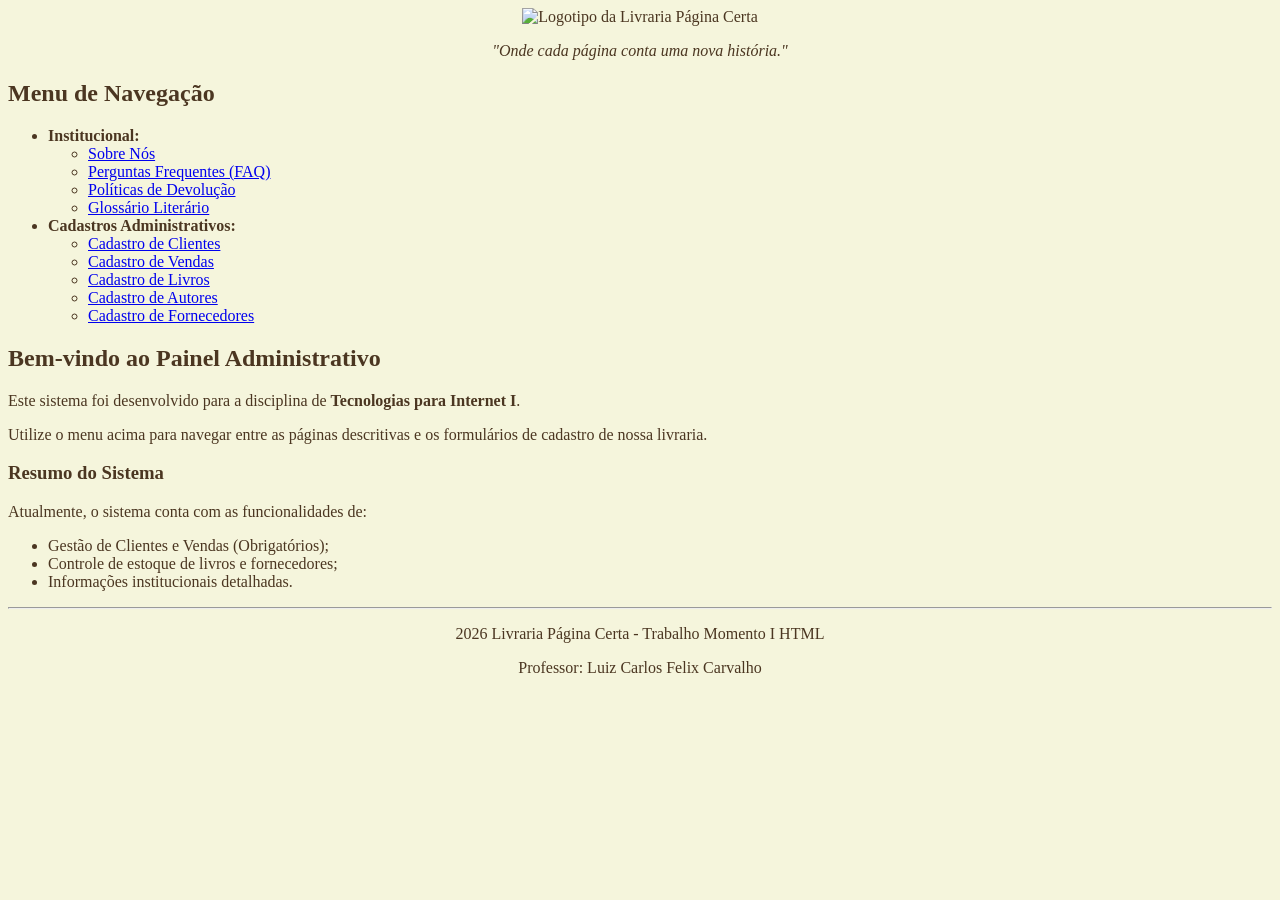
==== index.html @ a4c1ac28 "Estrutura inicial do trabalho" ====
<!DOCTYPE html>
<html lang="en">
<head>
    <meta charset="UTF-8">
    <meta name="viewport" content="width=device-width, initial-scale=1.0">
    <title>Livraria Página Certa - Início</title>
</head>
<body style="background-color: #F5F5DC; color: #4B3621;">
    <center>
        <header>
            <img src="imagens/logo_livraria.png" alt="Logotipo da Livraria Página Certa" width="350">
            <p><i>"Onde cada página conta uma nova história."</i></p>
        </header>
    </center>

    <nav>
        <h2>Menu de Navegação</h2>
        <ul>
            <li><strong>Institucional:</strong>
                <ul>
                    <li><a href="sobre.html">Sobre Nós</a></li>
                    <li><a href="faq.html">Perguntas Frequentes (FAQ)</a></li>
                    <li><a href="politicas.html">Políticas de Devolução</a></li>
                    <li><a href="glossario.html">Glossário Literário</a></li>
                </ul>
            </li>
            <li><strong>Cadastros Administrativos:</strong>
                <ul>
                    <li><a href="cad_cliente.html">Cadastro de Clientes</a></li>
                    <li><a href="cad_venda.html">Cadastro de Vendas</a></li>
                    <li><a href="cad_livro.html">Cadastro de Livros</a></li>
                    <li><a href="cad_autor.html">Cadastro de Autores</a></li>
                    <li><a href="cad_fornecedor.html">Cadastro de Fornecedores</a></li>
                </ul>
            </li>
        </ul>
    </nav>

    <main>
        <section>
            <h2>Bem-vindo ao Painel Administrativo</h2>
            <p>Este sistema foi desenvolvido para a disciplina de <b>Tecnologias para Internet I</b>.</p>
            <p>Utilize o menu acima para navegar entre as páginas descritivas e os formulários de cadastro de nossa livraria.</p>
        </section>

        <section>
            <h3>Resumo do Sistema</h3>
            <p>Atualmente, o sistema conta com as funcionalidades de:</p>
            <ul>
                <li>Gestão de Clientes e Vendas (Obrigatórios);</li>
                <li>Controle de estoque de livros e fornecedores;</li>
                <li>Informações institucionais detalhadas.</li>
            </ul>
        </section>
    </main>

    <center>
        <footer>
            <hr>
            <p>2026 Livraria Página Certa - Trabalho Momento I HTML</p>
            <p>Professor: Luiz Carlos Felix Carvalho</p>
        </footer>
    </center>
</body>
</html>
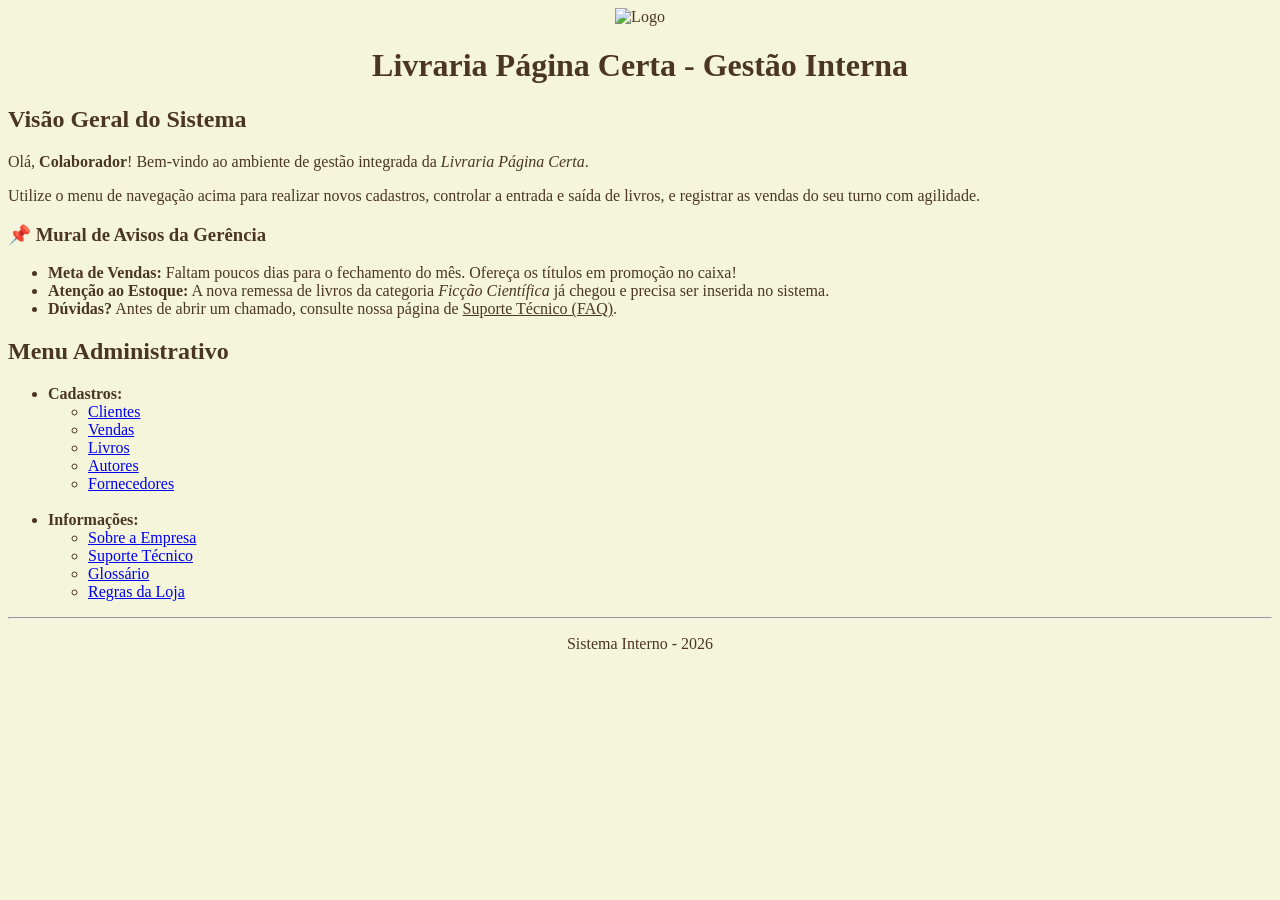
==== commit 316ae1d7: "Fiz as dez paginas, terminar de editar" ====
--- a/index.html
+++ b/index.html
@@ -8,58 +8,54 @@
 <body style="background-color: #F5F5DC; color: #4B3621;">
     <center>
         <header>
-            <img src="imagens/logo_livraria.png" alt="Logotipo da Livraria Página Certa" width="350">
-            <p><i>"Onde cada página conta uma nova história."</i></p>
+            <img src="imagens/logo_livraria.png" alt="Logo" width="300">
+            <h1>Livraria Página Certa - Gestão Interna</h1>
         </header>
     </center>
-
-    <nav>
-        <h2>Menu de Navegação</h2>
-        <ul>
-            <li><strong>Institucional:</strong>
-                <ul>
-                    <li><a href="sobre.html">Sobre Nós</a></li>
-                    <li><a href="faq.html">Perguntas Frequentes (FAQ)</a></li>
-                    <li><a href="politicas.html">Políticas de Devolução</a></li>
-                    <li><a href="glossario.html">Glossário Literário</a></li>
-                </ul>
-            </li>
-            <li><strong>Cadastros Administrativos:</strong>
-                <ul>
-                    <li><a href="cad_cliente.html">Cadastro de Clientes</a></li>
-                    <li><a href="cad_venda.html">Cadastro de Vendas</a></li>
-                    <li><a href="cad_livro.html">Cadastro de Livros</a></li>
-                    <li><a href="cad_autor.html">Cadastro de Autores</a></li>
-                    <li><a href="cad_fornecedor.html">Cadastro de Fornecedores</a></li>
-                </ul>
-            </li>
-        </ul>
-    </nav>
-
-    <main>
+<main>
         <section>
-            <h2>Bem-vindo ao Painel Administrativo</h2>
-            <p>Este sistema foi desenvolvido para a disciplina de <b>Tecnologias para Internet I</b>.</p>
-            <p>Utilize o menu acima para navegar entre as páginas descritivas e os formulários de cadastro de nossa livraria.</p>
+            <h2>Visão Geral do Sistema</h2>
+            <p>Olá, <b>Colaborador</b>! Bem-vindo ao ambiente de gestão integrada da <i>Livraria Página Certa</i>.</p>
+            <p>Utilize o menu de navegação acima para realizar novos cadastros, controlar a entrada e saída de livros, e registrar as vendas do seu turno com agilidade.</p>
         </section>
 
         <section>
-            <h3>Resumo do Sistema</h3>
-            <p>Atualmente, o sistema conta com as funcionalidades de:</p>
+            <h3>📌 Mural de Avisos da Gerência</h3>
             <ul>
-                <li>Gestão de Clientes e Vendas (Obrigatórios);</li>
-                <li>Controle de estoque de livros e fornecedores;</li>
-                <li>Informações institucionais detalhadas.</li>
+                <li><strong>Meta de Vendas:</strong> Faltam poucos dias para o fechamento do mês. Ofereça os títulos em promoção no caixa!</li>
+                <li><strong>Atenção ao Estoque:</strong> A nova remessa de livros da categoria <i>Ficção Científica</i> já chegou e precisa ser inserida no sistema.</li>
+                <li><strong>Dúvidas?</strong> Antes de abrir um chamado, consulte nossa página de <a href="faq.html" style="color: #4B3621;">Suporte Técnico (FAQ)</a>.</li>
             </ul>
         </section>
     </main>
-
-    <center>
-        <footer>
-            <hr>
-            <p>2026 Livraria Página Certa - Trabalho Momento I HTML</p>
-            <p>Professor: Luiz Carlos Felix Carvalho</p>
-        </footer>
-    </center>
+    <nav>
+        <section>
+            <h2>Menu Administrativo</h2>
+            <ul>
+                <li><b>Cadastros:</b>
+                    <ul>
+                        <li><a href="cad_cliente.html">Clientes</a></li>
+                        <li><a href="cad_venda.html">Vendas</a></li>
+                        <li><a href="cad_livro.html">Livros</a></li>
+                        <li><a href="cad_autor.html">Autores</a></li>
+                        <li><a href="cad_fornecedor.html">Fornecedores</a></li>
+                    </ul>
+                </li>
+                <br>
+                <li><b>Informações:</b>
+                    <ul>
+                        <li><a href="sobre.html">Sobre a Empresa</a></li>
+                        <li><a href="faq.html">Suporte Técnico</a></li>
+                        <li><a href="glossario.html">Glossário</a></li>
+                        <li><a href="politicas.html">Regras da Loja</a></li>
+                    </ul>
+                </li>
+            </ul>
+        </section>
+    </nav>
+    <footer>
+        <hr>
+        <center><p>Sistema Interno - 2026</p></center>
+    </footer>
 </body>
 </html>
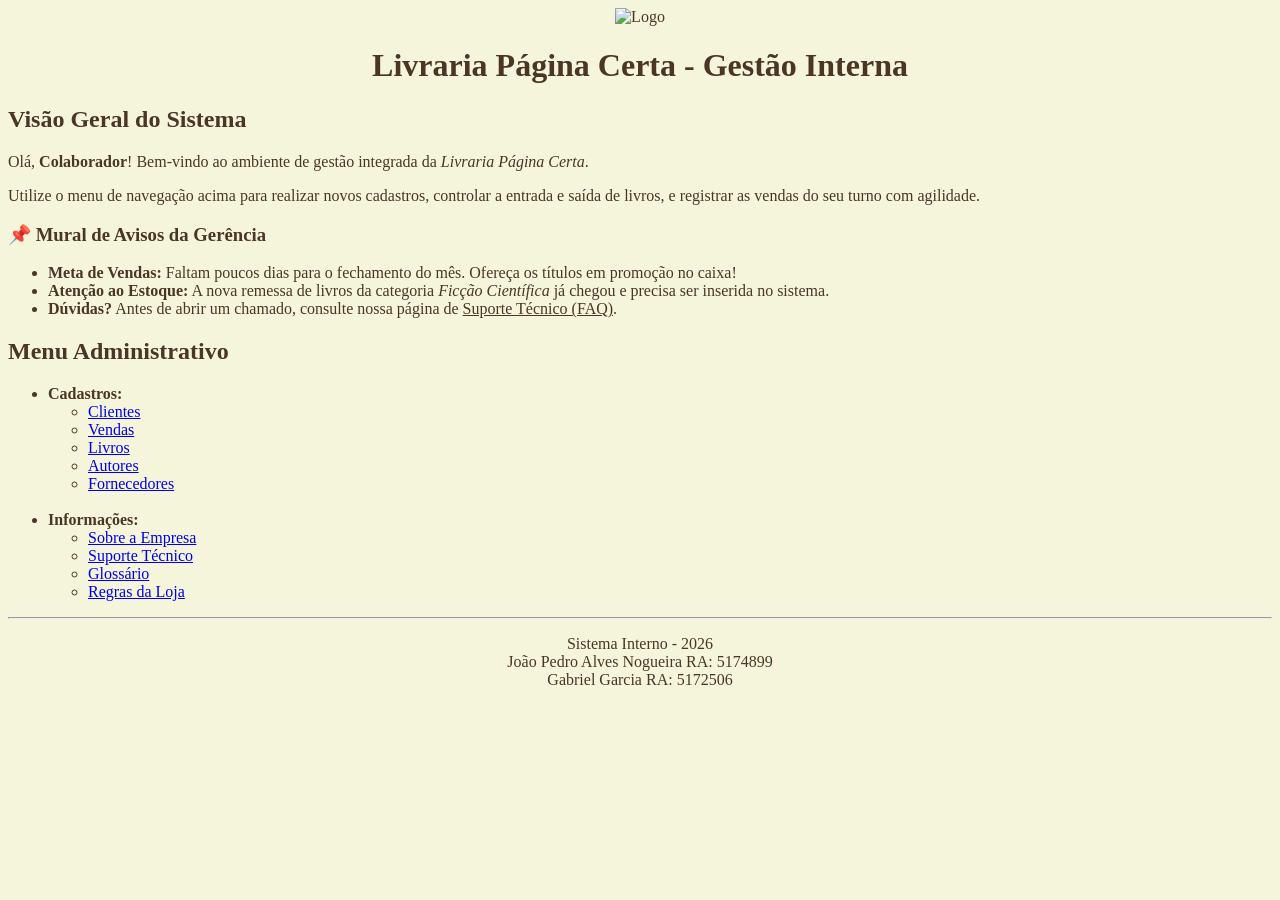
==== commit f9841a5e: "Trabalho Finalizado" ====
--- a/index.html
+++ b/index.html
@@ -8,7 +8,7 @@
 <body style="background-color: #F5F5DC; color: #4B3621;">
     <center>
         <header>
-            <img src="imagens/logo_livraria.png" alt="Logo" width="300">
+            <img src="imagens/logo_livraria.png" alt="Logo" width="250">
             <h1>Livraria Página Certa - Gestão Interna</h1>
         </header>
     </center>
@@ -55,7 +55,7 @@
     </nav>
     <footer>
         <hr>
-        <center><p>Sistema Interno - 2026</p></center>
+        <center><p>Sistema Interno - 2026 <br> João Pedro Alves Nogueira RA: 5174899 <br> Gabriel Garcia RA: 5172506</p></center>
     </footer>
 </body>
 </html>
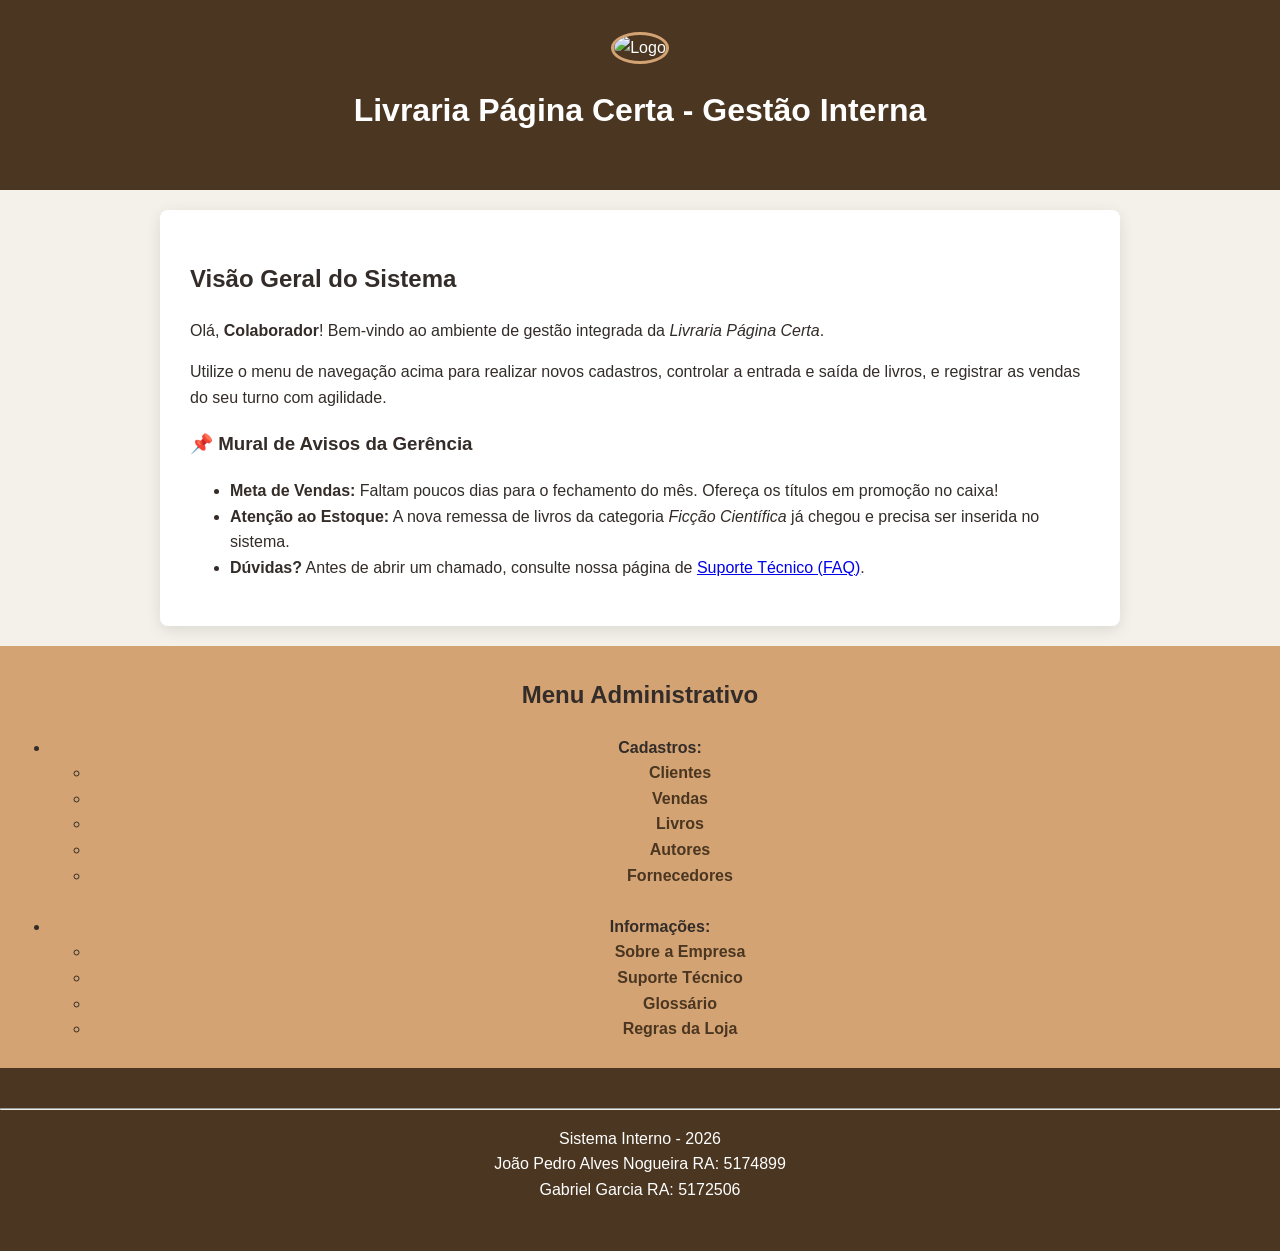
==== commit c92c22d9: "Adcionado CSS" ====
--- a/index.html
+++ b/index.html
@@ -4,14 +4,15 @@
     <meta charset="UTF-8">
     <meta name="viewport" content="width=device-width, initial-scale=1.0">
     <title>Livraria Página Certa - Início</title>
+    <link rel="stylesheet" href="style.css">
 </head>
-<body style="background-color: #F5F5DC; color: #4B3621;">
-    <center>
+<body>
+    
         <header>
             <img src="imagens/logo_livraria.png" alt="Logo" width="250">
             <h1>Livraria Página Certa - Gestão Interna</h1>
         </header>
-    </center>
+    
 <main>
         <section>
             <h2>Visão Geral do Sistema</h2>
@@ -24,7 +25,7 @@
             <ul>
                 <li><strong>Meta de Vendas:</strong> Faltam poucos dias para o fechamento do mês. Ofereça os títulos em promoção no caixa!</li>
                 <li><strong>Atenção ao Estoque:</strong> A nova remessa de livros da categoria <i>Ficção Científica</i> já chegou e precisa ser inserida no sistema.</li>
-                <li><strong>Dúvidas?</strong> Antes de abrir um chamado, consulte nossa página de <a href="faq.html" style="color: #4B3621;">Suporte Técnico (FAQ)</a>.</li>
+                <li><strong>Dúvidas?</strong> Antes de abrir um chamado, consulte nossa página de <a href="faq.html">Suporte Técnico (FAQ)</a>.</li>
             </ul>
         </section>
     </main>
@@ -55,7 +56,7 @@
     </nav>
     <footer>
         <hr>
-        <center><p>Sistema Interno - 2026 <br> João Pedro Alves Nogueira RA: 5174899 <br> Gabriel Garcia RA: 5172506</p></center>
+        <p>Sistema Interno - 2026 <br> João Pedro Alves Nogueira RA: 5174899 <br> Gabriel Garcia RA: 5172506</p>
     </footer>
 </body>
 </html>
--- a/style.css
+++ b/style.css
@@ -0,0 +1,119 @@
+/* 1. Definições Gerais */
+body {
+    font-family: 'Segoe UI', Tahoma, Geneva, Verdana, sans-serif;
+    background-color: #f4f1ea; /* Bege claro moderno */
+    color: #332c28; /* Marrom escuro para leitura */
+    margin: 0;
+    padding: 0;
+    line-height: 1.6;
+}
+
+/* 2. Cabeçalho e Rodapé */
+header, footer {
+    background-color: #4b3621;
+    color: #ffffff;
+    text-align: center;
+    padding: 2rem 0;
+}
+
+header img {
+    border-radius: 50%; /* Deixa a logo circular */
+    border: 3px solid #d4a373;
+}
+
+/* 3. Navegação (Menu) */
+nav {
+    background-color: #d4a373;
+    padding: 10px;
+    text-align: center;
+    position: sticky; /* Menu fixo no topo ao rolar */
+    top: 0;
+    z-index: 1000;
+}
+
+nav a {
+    color: #4b3621;
+    text-decoration: none;
+    font-weight: bold;
+    margin: 0 15px;
+    padding: 5px 10px;
+    transition: 0.3s; /* Suaviza a animação */
+}
+
+nav a:hover {
+    background-color: #4b3621;
+    color: #fff;
+    border-radius: 5px;
+}
+
+/* 4. Conteúdo Principal */
+main {
+    max-width: 900px;
+    margin: 20px auto;
+    background: #fff;
+    padding: 30px;
+    box-shadow: 0px 4px 15px rgba(0,0,0,0.1); /* Sombra suave */
+    border-radius: 8px;
+}
+
+/* 5. Tabelas Modernas */
+table {
+    width: 100%;
+    border-collapse: collapse; /* Remove espaços entre bordas */
+    margin: 20px 0;
+}
+
+th, td {
+    border: 1px solid #ddd;
+    padding: 12px;
+    text-align: left;
+}
+
+th {
+    background-color: #4b3621;
+    color: white;
+}
+
+tr:nth-child(even) { background-color: #f9f9f9; } /* Linhas zebradas */
+
+/* 6. Formulários Estilizados */
+fieldset {
+    border: 2px solid #d4a373;
+    border-radius: 8px;
+    padding: 20px;
+    margin-bottom: 20px;
+}
+
+legend {
+    font-weight: bold;
+    color: #4b3621;
+    padding: 0 10px;
+}
+
+input, select, textarea {
+    width: 100%;
+    padding: 10px;
+    margin-top: 5px;
+    border: 1px solid #ccc;
+    border-radius: 4px;
+    box-sizing: border-box; /* Garante que o padding não quebre a largura */
+}
+
+button {
+    background-color: #4b3621;
+    color: white;
+    padding: 12px 25px;
+    border: none;
+    border-radius: 5px;
+    cursor: pointer;
+    font-size: 16px;
+    transition: 0.3s;
+}
+
+button:hover {
+    background-color: #d4a373;
+}
+
+/* 7. Listas e Glossários */
+dt { font-weight: bold; color: #4b3621; font-size: 1.1em; }
+dd { margin-bottom: 15px; font-style: italic; }
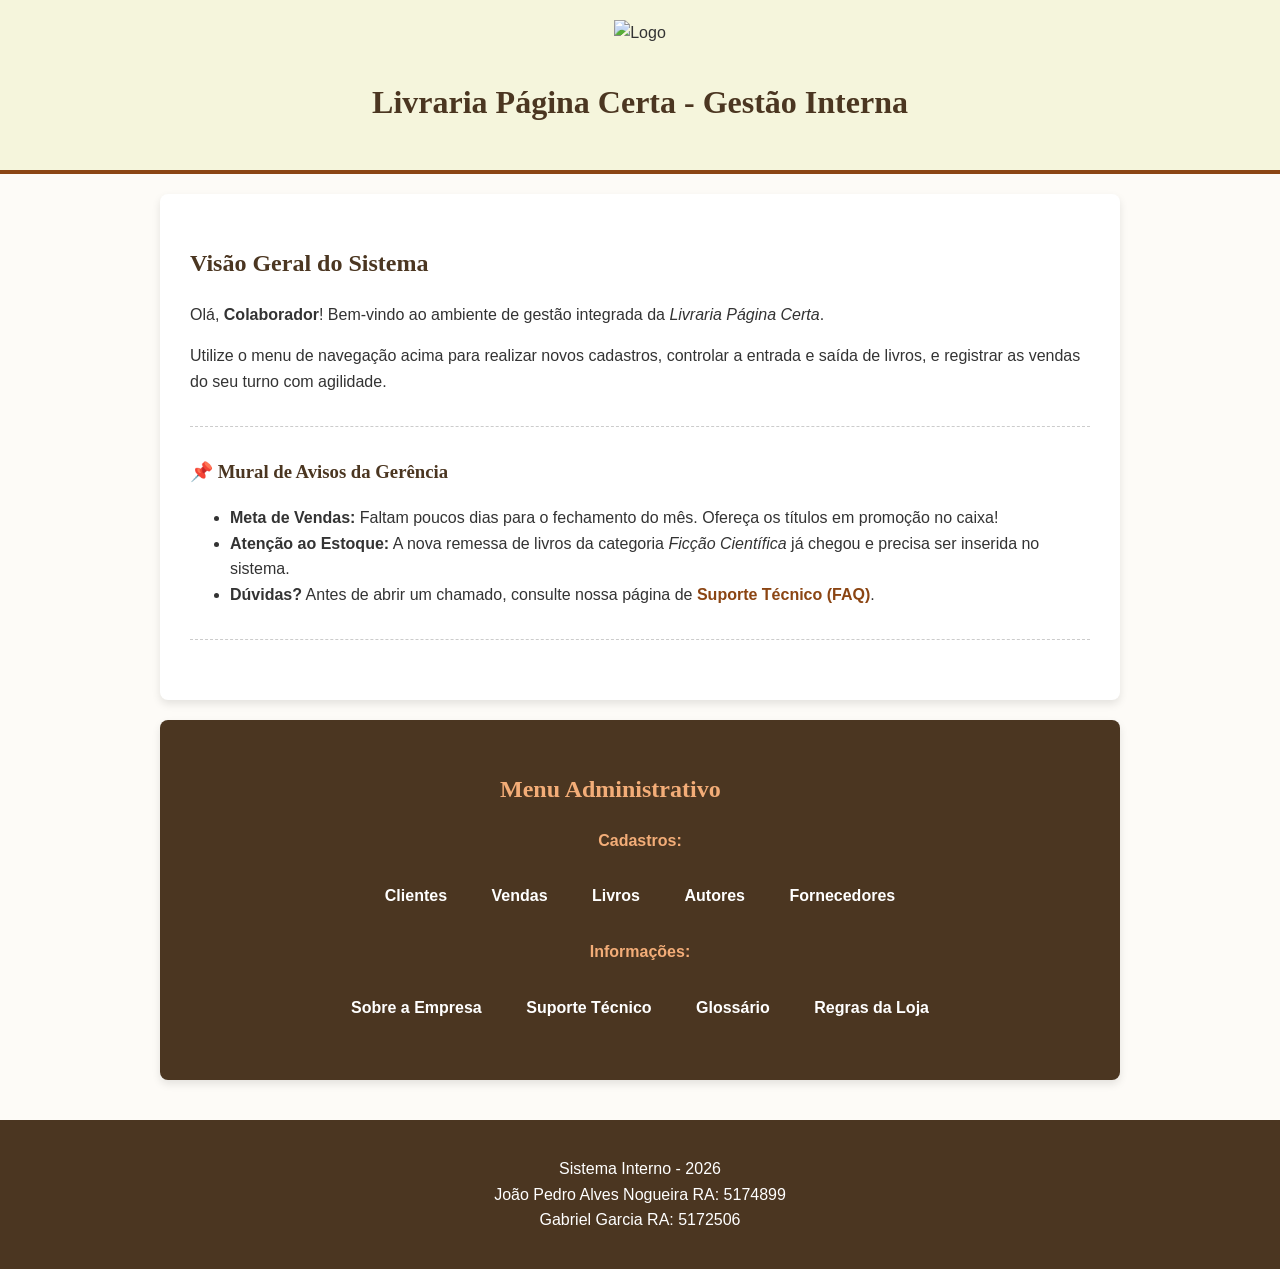
==== commit 647984fa: "Entrega final do trabalho de TPI 2" ====
--- a/index.html
+++ b/index.html
@@ -1,39 +1,58 @@
-<!DOCTYPE html>
+<!doctype html>
 <html lang="en">
+
 <head>
-    <meta charset="UTF-8">
-    <meta name="viewport" content="width=device-width, initial-scale=1.0">
+    <meta charset="UTF-8" />
+    <meta name="viewport" content="width=device-width, initial-scale=1.0" />
     <title>Livraria Página Certa - Início</title>
-    <link rel="stylesheet" href="style.css">
+    <link rel="stylesheet" href="style.css" />
 </head>
+
 <body>
-    
-        <header>
-            <img src="imagens/logo_livraria.png" alt="Logo" width="250">
-            <h1>Livraria Página Certa - Gestão Interna</h1>
-        </header>
-    
-<main>
+    <header>
+        <img src="imagens/logo_livraria.png" alt="Logo" width="250" />
+        <h1>Livraria Página Certa - Gestão Interna</h1>
+    </header>
+
+    <main>
         <section>
             <h2>Visão Geral do Sistema</h2>
-            <p>Olá, <b>Colaborador</b>! Bem-vindo ao ambiente de gestão integrada da <i>Livraria Página Certa</i>.</p>
-            <p>Utilize o menu de navegação acima para realizar novos cadastros, controlar a entrada e saída de livros, e registrar as vendas do seu turno com agilidade.</p>
+            <p>
+                Olá, <b>Colaborador</b>! Bem-vindo ao ambiente de gestão integrada da
+                <i>Livraria Página Certa</i>.
+            </p>
+            <p>
+                Utilize o menu de navegação acima para realizar novos cadastros,
+                controlar a entrada e saída de livros, e registrar as vendas do seu
+                turno com agilidade.
+            </p>
         </section>
 
         <section>
             <h3>📌 Mural de Avisos da Gerência</h3>
             <ul>
-                <li><strong>Meta de Vendas:</strong> Faltam poucos dias para o fechamento do mês. Ofereça os títulos em promoção no caixa!</li>
-                <li><strong>Atenção ao Estoque:</strong> A nova remessa de livros da categoria <i>Ficção Científica</i> já chegou e precisa ser inserida no sistema.</li>
-                <li><strong>Dúvidas?</strong> Antes de abrir um chamado, consulte nossa página de <a href="faq.html">Suporte Técnico (FAQ)</a>.</li>
+                <li>
+                    <strong>Meta de Vendas:</strong> Faltam poucos dias para o
+                    fechamento do mês. Ofereça os títulos em promoção no caixa!
+                </li>
+                <li>
+                    <strong>Atenção ao Estoque:</strong> A nova remessa de livros da
+                    categoria <i>Ficção Científica</i> já chegou e precisa ser inserida
+                    no sistema.
+                </li>
+                <li>
+                    <strong>Dúvidas?</strong> Antes de abrir um chamado, consulte nossa
+                    página de <a href="faq.html">Suporte Técnico (FAQ)</a>.
+                </li>
             </ul>
         </section>
     </main>
-    <nav>
+    <nav id="menu">
         <section>
             <h2>Menu Administrativo</h2>
             <ul>
-                <li><b>Cadastros:</b>
+                <li>
+                    <b>Cadastros:</b>
                     <ul>
                         <li><a href="cad_cliente.html">Clientes</a></li>
                         <li><a href="cad_venda.html">Vendas</a></li>
@@ -42,8 +61,9 @@
                         <li><a href="cad_fornecedor.html">Fornecedores</a></li>
                     </ul>
                 </li>
-                <br>
-                <li><b>Informações:</b>
+                <br />
+                <li>
+                    <b>Informações:</b>
                     <ul>
                         <li><a href="sobre.html">Sobre a Empresa</a></li>
                         <li><a href="faq.html">Suporte Técnico</a></li>
@@ -55,8 +75,13 @@
         </section>
     </nav>
     <footer>
-        <hr>
-        <p>Sistema Interno - 2026 <br> João Pedro Alves Nogueira RA: 5174899 <br> Gabriel Garcia RA: 5172506</p>
+        <hr />
+        <p>
+            Sistema Interno - 2026 <br />
+            João Pedro Alves Nogueira RA: 5174899 <br />
+            Gabriel Garcia RA: 5172506
+        </p>
     </footer>
 </body>
+
 </html>
--- a/style.css
+++ b/style.css
@@ -1,119 +1,238 @@
-/* 1. Definições Gerais */
+/* style.css - Folha de Estilos Centralizada (Momento II) */
+
+/* 1. SELETOR DE ELEMENTO (Type Selector) & Fontes com Fallback */
 body {
-    font-family: 'Segoe UI', Tahoma, Geneva, Verdana, sans-serif;
-    background-color: #f4f1ea; /* Bege claro moderno */
-    color: #332c28; /* Marrom escuro para leitura */
-    margin: 0;
-    padding: 0;
-    line-height: 1.6;
-}
-
-/* 2. Cabeçalho e Rodapé */
-header, footer {
-    background-color: #4b3621;
-    color: #ffffff;
-    text-align: center;
-    padding: 2rem 0;
+  /* Fallback de fonte: se não achar a primeira, tenta a próxima */
+  font-family: "Segoe UI", Tahoma, Geneva, Verdana, sans-serif;
+  background-color: #fdfbf7; /* Tom de papel antigo claro */
+  color: #333333;
+  margin: 0;
+  padding: 0;
+  line-height: 1.6;
+}
+
+/* Agrupamento de Seletores de Elemento */
+h1,
+h2,
+h3,
+legend {
+  font-family: "Georgia", serif; /* Fonte serifada para dar ar de literatura */
+  color: #4b3621; /* Marrom escuro */
+}
+
+/* Estilização do Cabeçalho */
+header {
+  background-color: #f5f5dc; /* Cor de destaque (mostarda claro) */
+  padding: 20px;
+  text-align: center;
+  border-bottom: 4px solid #8b4513;
 }
 
 header img {
-    border-radius: 50%; /* Deixa a logo circular */
-    border: 3px solid #d4a373;
-}
-
-/* 3. Navegação (Menu) */
+  margin-bottom: 10px;
+}
+
+/* Container principal (Conteúdo das páginas) */
+main {
+  max-width: 900px;
+  margin: 20px auto;
+  padding: 30px;
+  background-color: #ffffff;
+  box-shadow: 0 4px 8px rgba(0, 0, 0, 0.1); /* Sombra suave ao redor */
+  border-radius: 8px;
+}
+
+/* 2. SELETOR DESCENDENTE */
+/* Estilizando a lista não ordenada que está DENTRO da tag nav */
 nav {
-    background-color: #d4a373;
-    padding: 10px;
-    text-align: center;
-    position: sticky; /* Menu fixo no topo ao rolar */
-    top: 0;
-    z-index: 1000;
-}
-
-nav a {
-    color: #4b3621;
-    text-decoration: none;
-    font-weight: bold;
-    margin: 0 15px;
-    padding: 5px 10px;
-    transition: 0.3s; /* Suaviza a animação */
-}
-
-nav a:hover {
-    background-color: #4b3621;
-    color: #fff;
+  max-width: 900px;
+  margin: 20px auto;
+  padding: 30px;
+  background-color: #4b3621;
+  box-shadow: 0 4px 8px rgba(0, 0, 0, 0.1); /* Sombra suave ao redor */
+  border-radius: 8px;
+}
+
+#menu b {
+  color: #f3ad78;
+}
+
+#menu h2 {
+  color: #f3ad78;
+  margin-left: 310px;
+}
+
+nav ul {
+  list-style-type: none;
+  padding: 0;
+  background-color: #4b3621;
+  text-align: center;
+  margin: 0;
+}
+
+nav ul li {
+  display: inline-block;
+  position: relative;
+}
+
+nav ul li a {
+  display: block;
+  padding: 30px 20px;
+  color: #ffffff;
+  text-decoration: none;
+  font-weight: bold;
+}
+
+/* 3. SELETOR DE PSEUDO-CLASSE */
+nav ul li a:hover {
+  background-color: #8b4513; /* Muda de cor ao passar o mouse */
+  color: #eedc9a;
+  border-radius: 8px;
+  padding: 10px 20px;
+}
+
+/* 4. SELETOR FILHO (Child Selector) */
+/* Estiliza apenas as seções que são filhas diretas do main */
+main > section {
+  margin-bottom: 30px;
+  padding-bottom: 15px;
+  border-bottom: 1px dashed #ccc;
+}
+
+/* 5. SELETOR DE ATRIBUTO (Requisito: Estilização dos campos input) */
+/* Estiliza os inputs com base no seu atributo "type" */
+input[type="text"],
+input[type="email"],
+input[type="number"],
+input[type="tel"],
+input[type="date"],
+select,
+textarea {
+  width: 100%;
+  padding: 12px;
+  margin-top: 5px;
+  border: 1px solid #ccc;
+  border-radius: 4px;
+  box-sizing: border-box; /* Garante que o padding não quebre a largura da tela */
+  font-family: inherit;
+  font-size: 14px;
+  background-color: #fafafa;
+}
+
+/* Pseudo-classe para foco no input (quando o usuário clica para digitar) */
+input:focus,
+select:focus,
+textarea:focus {
+  border-color: #8b4513;
+  outline: none;
+  box-shadow: 0 0 5px rgba(139, 69, 19, 0.4); /* Brilho marrom */
+}
+
+/* 6. SELETOR DE PSEUDO-ELEMENTO */
+/* Estiliza os textos de placeholder dentro das caixas de texto */
+::placeholder {
+  color: #999;
+  font-style: italic;
+}
+
+/* Estilos de Botões usando Seletores de Atributo */
+button {
+  background-color: #4b3621;
+  color: #fff;
+  border: none;
+  padding: 12px 25px;
+  cursor: pointer;
+  font-size: 16px;
+  border-radius: 4px;
+  font-weight: bold;
+  margin-right: 10px;
+  transition: background-color 0.3s;
+}
+
+button[type="submit"]:hover {
+  background-color: #8b4513;
+}
+
+button[type="reset"] {
+  background-color: #a9a9a9; /* Cor cinza para o botão de limpar */
+}
+
+button[type="reset"]:hover {
+  background-color: #777;
+}
+
+/* Estilização de Formulários (Fieldset e Legend) */
+fieldset {
+  border: 2px solid #eedc9a;
+  border-radius: 5px;
+  padding: 20px;
+  margin-bottom: 20px;
+  background-color: #fcfbf9;
+}
+
+legend {
+  background-color: #4b3621;
+  color: #fff;
+  padding: 5px 15px;
+  border-radius: 3px;
+  font-size: 18px;
+}
+
+/* Rodapé */
+footer {
+  text-align: center;
+  padding: 20px;
+  margin-top: 40px;
+  background-color: #4b3621;
+  color: #fff;
+}
+
+footer hr {
+  display: none; /* Escondendo a linha <hr> pois usaremos a cor de fundo */
+}
+
+/* Links genéricos */
+main a {
+  color: #8b4513;
+  text-decoration: none;
+  font-weight: bold;
+}
+
+main a:hover {
+  text-decoration: underline;
+}
+
+
+/* ========================================== */
+/* ESTILOS PARA O FORMULÁRIO DE VENDAS        */
+/* ========================================== */
+
+/* Estilo da caixa de cada item de compra */
+.item-compra {
+    border: 1px solid #CCC;
+    padding: 15px;
+    margin-bottom: 15px;
     border-radius: 5px;
-}
-
-/* 4. Conteúdo Principal */
-main {
-    max-width: 900px;
-    margin: 20px auto;
-    background: #fff;
-    padding: 30px;
-    box-shadow: 0px 4px 15px rgba(0,0,0,0.1); /* Sombra suave */
-    border-radius: 8px;
-}
-
-/* 5. Tabelas Modernas */
-table {
-    width: 100%;
-    border-collapse: collapse; /* Remove espaços entre bordas */
-    margin: 20px 0;
-}
-
-th, td {
-    border: 1px solid #ddd;
-    padding: 12px;
-    text-align: left;
-}
-
-th {
-    background-color: #4b3621;
-    color: white;
-}
-
-tr:nth-child(even) { background-color: #f9f9f9; } /* Linhas zebradas */
-
-/* 6. Formulários Estilizados */
-fieldset {
-    border: 2px solid #d4a373;
-    border-radius: 8px;
-    padding: 20px;
-    margin-bottom: 20px;
-}
-
-legend {
-    font-weight: bold;
-    color: #4b3621;
-    padding: 0 10px;
-}
-
-input, select, textarea {
-    width: 100%;
-    padding: 10px;
-    margin-top: 5px;
-    border: 1px solid #ccc;
-    border-radius: 4px;
-    box-sizing: border-box; /* Garante que o padding não quebre a largura */
-}
-
-button {
-    background-color: #4b3621;
-    color: white;
-    padding: 12px 25px;
-    border: none;
-    border-radius: 5px;
-    cursor: pointer;
-    font-size: 16px;
-    transition: 0.3s;
-}
-
-button:hover {
-    background-color: #d4a373;
-}
-
-/* 7. Listas e Glossários */
-dt { font-weight: bold; color: #4b3621; font-size: 1.1em; }
-dd { margin-bottom: 15px; font-style: italic; }+    background-color: #FFFFFF;
+}
+
+/* Estilo do botão de adicionar item */
+#btn-adicionar-item {
+    background-color: #D2691E; /* Laranja Escuro */
+    margin-top: 10px;
+}
+
+#btn-adicionar-item:hover {
+    background-color: #A0522D;
+}
+
+/* Estilo do botão de remover item */
+.btn-remover-item {
+    background-color: #CC0000; /* Vermelho para exclusão */
+    padding: 8px 15px;
+    font-size: 14px;
+}
+
+.btn-remover-item:hover {
+    background-color: #990000;
+}
